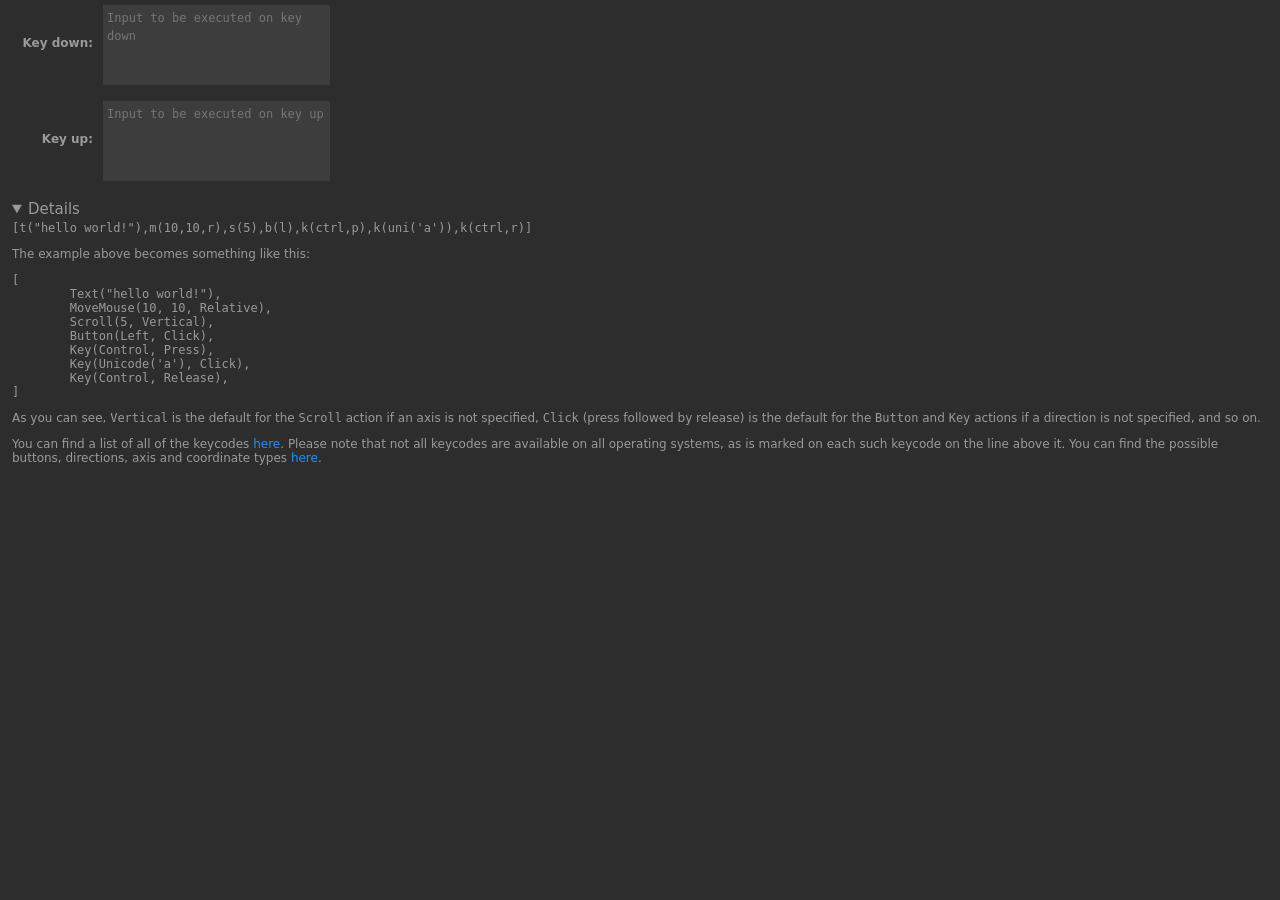
==== opendeck/.config/opendeck/plugins/com.amansprojects.starterpack.sdPlugin/propertyInspector/inputSimulation.html @ 86c2c6e7 "Added hyprland and opendeck config" ====
<!DOCTYPE html>
<html lang="en">
	<head>
		<script>
			let update = () => {};

			function connectElgatoStreamDeckSocket(inPort, inPropertyInspectorUUID, inRegisterEvent, inInfo, inActionInfo) {
				const websocket = new WebSocket("ws://localhost:" + inPort);
				inActionInfo = JSON.parse(inActionInfo);
				websocket.onopen = () => {
					websocket.send(JSON.stringify({
						event: inRegisterEvent,
						uuid: inPropertyInspectorUUID,
					}));
				};

				const down = document.getElementById("down");
				down.value = inActionInfo.payload.settings.down ?? "";
				const up = document.getElementById("up");
				up.value = inActionInfo.payload.settings.up ?? "";

				update = () => {
					websocket.send(JSON.stringify({
						event: "setSettings",
						context: inActionInfo.context,
						payload: {
							down: down.value,
							up: up.value,
						},
					}));
				};
			}
		</script>
		<link rel="stylesheet" href="sdpi.css" />
	</head>
	<body>
		<div type="textarea" class="sdpi-item">
			<div class="sdpi-item-label">Key down</div>
			<span class="sdpi-item-value textarea">
				<textarea oninput="update();" id="down" style="font-family: monospace" placeholder="Input to be executed on key down"></textarea>
			</span>
		</div>
		<div type="textarea" class="sdpi-item">
			<div class="sdpi-item-label">Key up</div>
			<span class="sdpi-item-value textarea">
				<textarea oninput="update();" id="up" style="font-family: monospace" placeholder="Input to be executed on key up"></textarea>
			</span>
		</div>
		<details open>
			<summary style="margin-bottom: 0.25rem; font-size: 1.25rem">Details</summary>
			<code style="word-break: break-all">[t("hello world!"),m(10,10,r),s(5),b(l),k(ctrl,p),k(uni('a')),k(ctrl,r)]</code>
			<p>The example above becomes something like this:</p>
			<!-- deno-fmt-ignore -->
			<code style="white-space: pre;">[
	Text("hello world!"),
	MoveMouse(10, 10, Relative),
	Scroll(5, Vertical),
	Button(Left, Click),
	Key(Control, Press),
	Key(Unicode('a'), Click),
	Key(Control, Release),
]</code>
			<p>
				As you can see, <code>Vertical</code> is the default for the <code>Scroll</code> action if an axis is not specified,
				<code>Click</code> (press followed by release) is the default for the <code>Button</code> and <code>Key</code> actions if a direction is not specified, and so on.
			</p>
			<!-- deno-fmt-ignore -->
			<p>
				You can find a list of all of the keycodes
				<span style="color: dodgerblue; cursor: pointer;" onclick="window.open('https://github.com/enigo-rs/enigo/blob/v0.5.0/src/keycodes.rs', '_blank');">here</span>.
				Please note that not all keycodes are available on all operating systems, as is marked on each such keycode on the line above it.
				You can find the possible buttons, directions, axis and coordinate types
				<span style="color: dodgerblue; cursor: pointer;" onclick="window.open('https://github.com/enigo-rs/enigo/blob/v0.5.0/src/lib.rs', '_blank');">here</span>.
			</p>
		</details>
	</body>
</html>
---- opendeck/.config/opendeck/plugins/com.amansprojects.starterpack.sdPlugin/propertyInspector/sdpi.css ----
html {
	--sdpi-bgcolor: #2d2d2d;
	--sdpi-background: #3d3d3d;
	--sdpi-color: #d8d8d8;
	--sdpi-bordercolor: #3a3a3a;
	--sdpi-buttonbordercolor: #969696;
	--sdpi-borderradius: 0px;
	--sdpi-width: 224px;
	--sdpi-fontweight: 600;
	--sdpi-letterspacing: -0.25pt;
	--sdpi-tab-color: #969696;
	--sdpi-tab-left-margin: 1px;
	--sdpi-tab-top-offset: 1px;
	--sdpi-tab-selected-color: #333333;
	--sdpi-tab-selected-top-offset: 0px;
	--sdpi-tab-font-size: 9pt;
	--sdpi-tab-container-left-offset: 5px;
	--sdpi-tab-padding-horizontal: 12px;
	--sdpi-tab-padding-vertical: 5px;
	--sdpi-linecolor: #454545;
	height: 100%;
	width: 100%;
	overflow: hidden;
	touch-action: none;
}

html,
body {
	font-family: system-ui, -apple-system, BlinkMacSystemFont, "Segoe UI", Roboto, Helvetica, Arial, sans-serif, "Apple Color Emoji", "Segoe UI Emoji", "Segoe UI Symbol";
	font-size: 9pt;
	background-color: var(--sdpi-bgcolor);
	color: #9a9a9a;
}

body {
	height: 100%;
	padding: 0;
	overflow-x: hidden;
	overflow-y: auto;
	margin: 0;
	-webkit-overflow-scrolling: touch;
	-webkit-text-size-adjust: 100%;
	-webkit-font-smoothing: antialiased;
}

mark {
	background-color: var(--sdpi-bgcolor);
	color: var(--sdpi-color);
}

hr,
hr2 {
	-webkit-margin-before: 1em;
	-webkit-margin-after: 1em;
	border-style: none;
	background: var(--sdpi-background);
	height: 1px;
}

hr2,
.sdpi-heading {
	display: flex;
	flex-basis: 100%;
	align-items: center;
	color: inherit;
	font-size: 9pt;
	margin: 8px 0px;
}

h1 {
	font-size: 1.3em;
	font-weight: 500;
	text-align: center;
	margin-bottom: 12px;
}

.sdpi-heading::before,
.sdpi-heading::after {
	content: "";
	flex-grow: 1;
	background: var(--sdpi-background);
	height: 1px;
	font-size: 0px;
	line-height: 0px;
	margin: 0px 16px;
}

hr2 {
	height: 2px;
}

hr,
hr2 {
	margin-left: 16px;
	margin-right: 16px;
}

.sdpi-item-value,
option,
input,
select,
button {
	font-size: 10pt;
	font-weight: var(--sdpi-fontweight);
	letter-spacing: var(--sdpi-letterspacing);
}

.sdpi-item-value > :last-of-type,
.sdpi-item-value:last-child {
	margin-bottom: 4px;
}

.win .sdpi-item-value,
.win option,
.win input,
.win select,
.win button {
	font-size: 11px;
	font-style: normal;
	letter-spacing: inherit;
	font-weight: 100;
}

.win button {
	font-size: 12px;
}

::-webkit-progress-value,
meter::-webkit-meter-optimum-value {
	border-radius: 2px;
	/* background: linear-gradient(#ccf, #99f 20%, #77f 45%, #77f 55%, #cdf); */
}

::-webkit-progress-bar,
meter::-webkit-meter-bar {
	border-radius: 3px;
	background: var(--sdpi-background);
}

::-webkit-progress-bar:active,
meter::-webkit-meter-bar:active {
	border-radius: 3px;
	background: #222222;
}

::-webkit-progress-value:active,
meter::-webkit-meter-optimum-value:active {
	background: #99f;
}

progress,
progress.sdpi-item-value {
	min-height: 5px !important;
	height: 5px;
	background-color: #303030;
}

progress {
	margin-top: 8px !important;
	margin-bottom: 8px !important;
}

.full progress,
progress.full {
	margin-top: 3px !important;
}

::-webkit-progress-inner-element {
	background-color: transparent;
}

.sdpi-item[type="progress"] {
	margin-top: 4px !important;
	margin-bottom: 12px;
	min-height: 15px;
}

.sdpi-item-child.full:last-child {
	margin-bottom: 4px;
}

/* TABS */

.tabs {
	/**
	 * Setting display to flex makes this container lay
	 * out its children using flexbox, the exact same
	 * as in the above "Stepper input" example.
	 */
	display: flex;
	border-bottom: 1px solid rgba(255, 255, 255, 0.0);
	flex-wrap: nowrap;
	white-space: nowrap;
	overflow-x: auto;
	text-transform: capitalize;
	background-color: transparent;
	margin-left: var(--sdpi-tab-container-left-offset);
}

.tabs::-webkit-scrollbar {
	height: 4px;
	display: none;
}

.tabs::-webkit-scrollbar-track {
	-webkit-box-shadow: inset 0 0 6px rgba(0, 0, 0, 0.3);
	box-shadow: inset 0 0 6px rgba(0, 0, 0, 0.3);
	border-radius: 8px;
}

.tabs::-webkit-scrollbar-thumb {
	background-color: #444;
	outline: 1px solid #444;
	border-radius: 8px;
}

.tab-separator {
	margin-left: 100px;
	max-width: 234px;
	margin-bottom: 20px;
	margin-top: -4px;
}

.tab {
	cursor: pointer;
	padding: var(--sdpi-tab-padding-vertical) var(--sdpi-tab-padding-horizontal);
	color: var(--sdpi-tab-color);
	font-size: var(--sdpi-tab-font-size);
	font-weight: var(--title-font-weight);
	background-color: rgba(0, 0, 0, 0.1);
	margin: 0px;
	margin-top: var(--sdpi-tab-top-offset);
	margin-left: var(--sdpi-tab-left-margin);
	border-top-left-radius: 5px;
	border-top-right-radius: 5px;
	border: 1px solid rgba(255, 255, 255, 0.1);
	border-bottom: 1px solid var(--sdpi-linecolor);
	-webkit-user-select: none;
	user-select: none;
}

.tab:first-child {
	margin-left: 0px;
}

.tab-container {
	margin-top: -14px;
}

.tab-container > hr {
	margin-left: 100px;
	max-width: 234px;
}

.tabs + hr {
	margin-left: 0px;
	max-width: 234px;
	margin-top: -6px;
}

.tab.selected {
	color: white;
	background-color: var(--sdpi-tab-selected-color);
	border-bottom: 2px solid var(--sdpi-tab-selected-color);
	margin-top: var(--sdpi-tab-selected-top-offset);
}

.sdpi-item.tabgroup {
	margin-top: 0px;
}

.istab {
	background-color: rgba(0, 0, 0, 0.2);
	margin-bottom: 20px;
	padding: 4px;
}

select {
	-webkit-appearance: none;
	-moz-appearance: none;
	-o-appearance: none;
	appearance: none;
	background: url(../assets/caret.svg) no-repeat 97% center;
}

label.sdpi-file-label,
input[type="button"],
input[type="submit"],
input[type="reset"],
input[type="file"],
input[type="file"]::-webkit-file-upload-button,
button,
select {
	color: var(--sdpi-color);
	border: 1pt solid #303030;
	font-size: 8pt;
	background-color: var(--sdpi-background);
	border-radius: var(--sdpi-borderradius);
}

label.sdpi-file-label,
input[type="button"],
input[type="submit"],
input[type="reset"],
input[type="file"],
input[type="file"]::-webkit-file-upload-button,
button {
	border: 1pt solid var(--sdpi-buttonbordercolor);
	border-radius: var(--sdpi-borderradius);
	border-color: var(--sdpi-buttonbordercolor);
	min-height: 23px !important;
	height: 23px !important;
	margin-right: 8px;
}

input[type="number"]::-webkit-inner-spin-button,
input[type="number"]::-webkit-outer-spin-button {
	-webkit-appearance: none;
	margin: 0;
}

input[type="file"] {
	border-radius: var(--sdpi-borderradius);
	max-width: 220px;
}

option {
	height: 1.5em;
	padding: 4px;
}

/* SDPI */

.sdpi-wrapper {
	overflow-x: hidden;
	height: 100%;
	margin-right: 1px; /* ensure scroller thumb is not clipped */
}

.sdpi-item {
	display: flex;
	flex-direction: row;
	min-height: 30px;
	align-items: first baseline;
	margin-top: 2px;
	max-width: 344px;
	-webkit-user-drag: none;
}

.sdpi-item[type="textarea"],
.sdpi-item[type="color"],
.sdpi-item[type="canvas"],
.sdpi-item .aligncenter {
	align-items: center;
}

.sdpi-item[type="color"] > .sdpi-item-label {
	line-height: 22px;
}

.sdpi-item:first-child {
	margin-top: -1px;
}

.sdpi-item:first-of-type {
	margin-top: 2px;
}

.sdpi-item[type="radio"]:first-of-type,
.sdpi-item[type="checkbox"]:first-of-type {
	margin-top: -4px;
}

.sdpi-item:last-child {
	margin-bottom: 0px;
}

.sdpi-item > *:not(.sdpi-item-label):not(meter):not(details):not(canvas) {
	min-height: 26px;
}

.sdpi-item > *:not(.sdpi-item-label.empty):not(meter) {
	min-height: 26px;
}

.sdpi-item > input {
	padding: 0px 4px;
}

.sdpi-item-group {
	padding: 0 !important;
}

meter.sdpi-item-value {
	margin-left: 6px;
}

.sdpi-item[type="group"] {
	display: block;
	margin-top: 12px;
	margin-bottom: 12px;
	/* border: 1px solid white; */
	flex-direction: unset;
	text-align: left;
}

.sdpi-item[type="group"] > .sdpi-item-label,
.sdpi-item[type="group"].sdpi-item-label {
	width: 96%;
	text-align: left;
	font-weight: 700;
	margin-bottom: 4px;
	padding-left: 4px;
}

dl,
ul,
ol {
	-webkit-margin-before: 0px;
	-webkit-margin-after: 4px;
	-webkit-padding-start: 1em;
	max-height: 90px;
	overflow-y: scroll;
	cursor: pointer;
	user-select: none;
}

table.sdpi-item-value,
dl.sdpi-item-value,
ul.sdpi-item-value,
ol.sdpi-item-value {
	-webkit-margin-before: 4px;
	-webkit-margin-after: 8px;
	-webkit-padding-start: 1em;
	width: var(--sdpi-width);
	text-align: center;
}

table > caption {
	margin: 2px;
}

.list,
.sdpi-item[type="list"] {
	align-items: baseline;
}

.sdpi-item-label {
	text-align: right;
	flex: none;
	width: 94px;
	padding-right: 5px;
	font-weight: 600;
	-webkit-user-select: none;
	line-height: normal;
	margin-left: -1px;
}

.win .sdpi-item-label,
.sdpi-item-label > small {
	font-weight: normal;
}

.sdpi-item-label:after {
	content: ": ";
}

.sdpi-item-label.empty:after {
	content: "";
}

.sdpi-test,
.sdpi-item-value {
	flex: 1 0 0;
	/* flex-grow: 1;
	flex-shrink: 0; */
	margin-right: 14px;
	margin-left: 4px;
	justify-content: space-evenly;
}

canvas.sdpi-item-value {
	max-width: 144px;
	max-height: 144px;
	width: 144px;
	height: 144px;
	margin: 0 auto;
	cursor: pointer;
}

input.sdpi-item-value {
	margin-left: 5px;
}

.sdpi-item-value button,
button.sdpi-item-value {
	margin-left: 6px;
	margin-right: 14px;
}

.sdpi-item-value.range {
	margin-left: 0px;
}

table,
dl.sdpi-item-value,
ul.sdpi-item-value,
ol.sdpi-item-value,
.sdpi-item-value > dl,
.sdpi-item-value > ul,
.sdpi-item-value > ol {
	list-style-type: none;
	list-style-position: outside;
	margin-left: -4px;
	margin-right: -4px;
	padding: 4px;
	border: 1px solid var(--sdpi-bordercolor);
}

dl.sdpi-item-value,
ul.sdpi-item-value,
ol.sdpi-item-value,
.sdpi-item-value > ol {
	list-style-type: none;
	list-style-position: inside;
	margin-left: 5px;
	margin-right: 12px;
	padding: 4px !important;
	/* display: flex;
	flex-direction: column; */
}

.two-items li {
	display: flex;
}

.two-items li > *:first-child {
	flex: 0 0 50%;
	text-align: left;
}

.two-items.thirtyseventy li > *:first-child {
	flex: 0 0 30%;
}

ol.sdpi-item-value,
.sdpi-item-value > ol[listtype="none"] {
	list-style-type: none;
}

ol.sdpi-item-value[type="decimal"],
.sdpi-item-value > ol[type="decimal"] {
	list-style-type: decimal;
}

ol.sdpi-item-value[type="decimal-leading-zero"],
.sdpi-item-value > ol[type="decimal-leading-zero"] {
	list-style-type: decimal-leading-zero;
}

ol.sdpi-item-value[type="lower-alpha"],
.sdpi-item-value > ol[type="lower-alpha"] {
	list-style-type: lower-alpha;
}

ol.sdpi-item-value[type="upper-alpha"],
.sdpi-item-value > ol[type="upper-alpha"] {
	list-style-type: upper-alpha;
}

ol.sdpi-item-value[type="upper-roman"],
.sdpi-item-value > ol[type="upper-roman"] {
	list-style-type: upper-roman;
}

ol.sdpi-item-value[type="lower-roman"],
.sdpi-item-value > ol[type="lower-roman"] {
	list-style-type: upper-roman;
}

tr:nth-child(even),
.sdpi-item-value > ul > li:nth-child(even),
.sdpi-item-value > ol > li:nth-child(even),
li:nth-child(even) {
	background-color: rgba(0, 0, 0, 0.2);
}

td:hover,
.sdpi-item-value > ul > li:hover:nth-child(even),
.sdpi-item-value > ol > li:hover:nth-child(even),
li:hover:nth-child(even),
li:hover {
	background-color: rgba(255, 255, 255, 0.1);
}

td.selected,
td.selected:hover,
li.selected:hover,
li.selected {
	color: white;
	background-color: #77f;
}

tr {
	border: 1px solid var(--sdpi-bordercolor);
}

td {
	border-right: 1px solid var(--sdpi-bordercolor);
	-webkit-user-select: none;
}

tr:last-child,
td:last-child {
	border: none;
}

.sdpi-item-value.select,
.sdpi-item-value > select {
	margin-right: 13px;
	margin-left: 4px;
	padding: 0px 4px;
}

.sdpi-item-child,
.sdpi-item-group > .sdpi-item > input[type="color"] {
	margin-top: 0.4em;
	margin-right: 4px;
	margin-left: 4px;
}

.full,
.full *,
.sdpi-item-value.full,
.sdpi-item-child > full > *,
.sdpi-item-child.full,
.sdpi-item-child.full > *,
.full > .sdpi-item-child,
.full > .sdpi-item-child > * {
	display: flex;
	flex: 1 1 0;
	margin-bottom: 4px;
	margin-left: 0px;
	width: 100%;
	justify-content: space-evenly;
}

.sdpi-item-group > .sdpi-item > input[type="color"] {
	margin-top: 0px;
}

::-webkit-calendar-picker-indicator:focus,
input[type="file"]::-webkit-file-upload-button:focus,
button:focus,
textarea:focus,
input:focus,
select:focus,
option:focus,
details:focus,
summary:focus,
.custom-select select {
	outline: none;
}

summary {
	cursor: default;
	-webkit-user-select: none;
}

.pointer,
summary .pointer {
	cursor: pointer;
}

.sdpi-item.details {
	align-items: first baseline;
}

/* needs Chromium update 2023
.sdpi-item:has(>details) {
    align-items: first baseline;
}
*/

details * {
	font-size: 12px;
	font-weight: normal;
}

details.message {
	padding: 4px 18px 4px 12px;
}

details.message summary {
	font-size: 10pt;
	font-weight: 600;
	min-height: 18px;
}

details.message:first-child {
	margin-top: 4px;
	margin-left: 0;
	padding-left: 102px !important;
}

details.message > summary:first-of-type {
	line-height: 20px;
}

details.message h1 {
	text-align: left;
}

/* details:not(.pointer)>summary {
  list-style: none;
}

details > summary::-webkit-details-marker,
.message > summary::-webkit-details-marker {
  display: none;
} */

.info20,
.question,
.caution,
.info {
	background-repeat: no-repeat;
	background-position: 72px center;
}

.info20 {
	background-image: url("data:image/svg+xml,%3Csvg xmlns='http://www.w3.org/2000/svg' width='20' height='20' viewBox='0 0 20 20'%3E%3Cpath fill='%23999' d='M10,20 C4.4771525,20 0,15.5228475 0,10 C0,4.4771525 4.4771525,0 10,0 C15.5228475,0 20,4.4771525 20,10 C20,15.5228475 15.5228475,20 10,20 Z M10,8 C8.8954305,8 8,8.84275812 8,9.88235294 L8,16.1176471 C8,17.1572419 8.8954305,18 10,18 C11.1045695,18 12,17.1572419 12,16.1176471 L12,9.88235294 C12,8.84275812 11.1045695,8 10,8 Z M10,3 C8.8954305,3 8,3.88165465 8,4.96923077 L8,5.03076923 C8,6.11834535 8.8954305,7 10,7 C11.1045695,7 12,6.11834535 12,5.03076923 L12,4.96923077 C12,3.88165465 11.1045695,3 10,3 Z'/%3E%3C/svg%3E%0A");
}

.info {
	background-image: url("data:image/svg+xml,%3Csvg xmlns='http://www.w3.org/2000/svg' width='20' height='20' viewBox='0 0 20 20'%3E%3Cpath fill='%23999' d='M10,18 C5.581722,18 2,14.418278 2,10 C2,5.581722 5.581722,2 10,2 C14.418278,2 18,5.581722 18,10 C18,14.418278 14.418278,18 10,18 Z M10,8 C9.44771525,8 9,8.42137906 9,8.94117647 L9,14.0588235 C9,14.5786209 9.44771525,15 10,15 C10.5522847,15 11,14.5786209 11,14.0588235 L11,8.94117647 C11,8.42137906 10.5522847,8 10,8 Z M10,5 C9.44771525,5 9,5.44082732 9,5.98461538 L9,6.01538462 C9,6.55917268 9.44771525,7 10,7 C10.5522847,7 11,6.55917268 11,6.01538462 L11,5.98461538 C11,5.44082732 10.5522847,5 10,5 Z'/%3E%3C/svg%3E%0A");
}

.info2 {
	background-image: url("data:image/svg+xml,%3Csvg xmlns='http://www.w3.org/2000/svg' width='15' height='15' viewBox='0 0 15 15'%3E%3Cpath fill='%23999' d='M7.5,15 C3.35786438,15 0,11.6421356 0,7.5 C0,3.35786438 3.35786438,0 7.5,0 C11.6421356,0 15,3.35786438 15,7.5 C15,11.6421356 11.6421356,15 7.5,15 Z M7.5,2 C6.67157287,2 6,2.66124098 6,3.47692307 L6,3.52307693 C6,4.33875902 6.67157287,5 7.5,5 C8.32842705,5 9,4.33875902 9,3.52307693 L9,3.47692307 C9,2.66124098 8.32842705,2 7.5,2 Z M5,6 L5,7.02155172 L6,7 L6,12 L5,12.0076778 L5,13 L10,13 L10,12 L9,12.0076778 L9,6 L5,6 Z'/%3E%3C/svg%3E%0A");
}

.sdpi-more-info {
	background-image:
		linear-gradient(to right, #00000000 0%, #00000040 80%),
		url("data:image/svg+xml,%3Csvg xmlns='http://www.w3.org/2000/svg' width='16' height='16' viewBox='0 0 16 16'%3E%3Cpolygon fill='%23999' points='4 7 8 7 8 5 12 8 8 11 8 9 4 9'/%3E%3C/svg%3E%0A");
}

.caution {
	background-image: url("data:image/svg+xml,%3Csvg xmlns='http://www.w3.org/2000/svg' width='20' height='20' viewBox='0 0 20 20'%3E%3Cpath fill='%23999' fill-rule='evenodd' d='M9.03952676,0.746646542 C9.57068894,-0.245797319 10.4285735,-0.25196227 10.9630352,0.746646542 L19.7705903,17.2030214 C20.3017525,18.1954653 19.8777595,19 18.8371387,19 L1.16542323,19 C0.118729947,19 -0.302490098,18.2016302 0.231971607,17.2030214 L9.03952676,0.746646542 Z M10,2.25584053 L1.9601405,17.3478261 L18.04099,17.3478261 L10,2.25584053 Z M10,5.9375 C10.531043,5.9375 10.9615385,6.37373537 10.9615385,6.91185897 L10.9615385,11.6923077 C10.9615385,12.2304313 10.531043,12.6666667 10,12.6666667 C9.46895697,12.6666667 9.03846154,12.2304313 9.03846154,11.6923077 L9.03846154,6.91185897 C9.03846154,6.37373537 9.46895697,5.9375 10,5.9375 Z M10,13.4583333 C10.6372516,13.4583333 11.1538462,13.9818158 11.1538462,14.6275641 L11.1538462,14.6641026 C11.1538462,15.3098509 10.6372516,15.8333333 10,15.8333333 C9.36274837,15.8333333 8.84615385,15.3098509 8.84615385,14.6641026 L8.84615385,14.6275641 C8.84615385,13.9818158 9.36274837,13.4583333 10,13.4583333 Z'/%3E%3C/svg%3E%0A");
}

.question {
	background-image: url("data:image/svg+xml,%3Csvg xmlns='http://www.w3.org/2000/svg' width='20' height='20' viewBox='0 0 20 20'%3E%3Cpath fill='%23999' d='M10,18 C5.581722,18 2,14.418278 2,10 C2,5.581722 5.581722,2 10,2 C14.418278,2 18,5.581722 18,10 C18,14.418278 14.418278,18 10,18 Z M6.77783203,7.65332031 C6.77783203,7.84798274 6.85929281,8.02888914 7.0222168,8.19604492 C7.18514079,8.36320071 7.38508996,8.44677734 7.62207031,8.44677734 C8.02409055,8.44677734 8.29703704,8.20768468 8.44091797,7.72949219 C8.59326248,7.27245865 8.77945854,6.92651485 8.99951172,6.69165039 C9.2195649,6.45678594 9.56233491,6.33935547 10.027832,6.33935547 C10.4256205,6.33935547 10.7006836,6.37695313 11.0021973,6.68847656 C11.652832,7.53271484 10.942627,8.472229 10.3750916,9.1321106 C9.80755615,9.79199219 8.29492188,11.9897461 10.027832,12.1347656 C10.4498423,12.1700818 10.7027991,11.9147157 10.7832031,11.4746094 C11.0021973,9.59857178 13.1254883,8.82415771 13.1254883,7.53271484 C13.1254883,7.07568131 12.9974785,6.65250846 12.7414551,6.26318359 C12.4854317,5.87385873 12.1225609,5.56600048 11.652832,5.33959961 C11.1831031,5.11319874 10.6414419,5 10.027832,5 C9.36767248,5 8.79004154,5.13541531 8.29492187,5.40625 C7.79980221,5.67708469 7.42317837,6.01879677 7.16503906,6.43139648 C6.90689975,6.8439962 6.77783203,7.25130007 6.77783203,7.65332031 Z M10.0099668,15 C10.2713191,15 10.5016601,14.9108147 10.7009967,14.7324415 C10.9003332,14.5540682 11,14.3088087 11,13.9966555 C11,13.7157177 10.9047629,13.4793767 10.7142857,13.2876254 C10.5238086,13.0958742 10.2890379,13 10.0099668,13 C9.72646591,13 9.48726565,13.0958742 9.2923588,13.2876254 C9.09745196,13.4793767 9,13.7157177 9,13.9966555 C9,14.313268 9.10077419,14.5596424 9.30232558,14.735786 C9.50387698,14.9119295 9.73975502,15 10.0099668,15 Z'/%3E%3C/svg%3E%0A");
}

.sdpi-more-info {
	position: fixed;
	left: 0px;
	right: 0px;
	bottom: 0px;
	min-height: 16px;
	padding-right: 16px;
	text-align: right;
	-webkit-touch-callout: none;
	cursor: pointer;
	user-select: none;
	background-position: right center;
	background-repeat: no-repeat;
	border-radius: var(--sdpi-borderradius);
	text-decoration: none;
	color: var(--sdpi-color);
}

.sdpi-more-info-button {
	display: flex;
	align-self: right;
	margin-left: auto;
	position: fixed;
	right: 17px;
	bottom: 0px;
	user-select: none;
}

.sdpi-bottom-bar {
	display: flex;
	align-self: right;
	margin-left: auto;
	position: fixed;
	right: 17px;
	bottom: 0px;
	user-select: none;
}

.sdpi-bottom-bar.right {
	right: 0px;
}

.sdpi-bottom-bar button {
	min-height: 20px !important;
	height: 20px !important;
}

details a {
	background-position: right !important;
	min-height: 24px;
	display: inline-block;
	line-height: 24px;
	padding-right: 28px;
}

input:not([type="range"]),
textarea {
	-webkit-appearance: none;
	background: var(--sdpi-background);
	color: var(--sdpi-color);
	font-weight: normal;
	font-size: 9pt;
	border: none;
	margin-top: 2px;
	margin-bottom: 2px;
	min-width: 219px;
}

textarea + label {
	display: flex;
	justify-content: flex-end;
}

input[type="radio"],
input[type="checkbox"] {
	display: none;
}

input[type="radio"] + label,
input[type="checkbox"] + label {
	font-size: 9pt;
	color: var(--sdpi-color);
	font-weight: normal;
	margin-right: 8px;
	-webkit-user-select: none;
}

input[type="radio"] + label:after,
input[type="checkbox"] + label:after {
	content: " " !important;
}

.sdpi-item[type="radio"] > .sdpi-item-value,
.sdpi-item[type="checkbox"] > .sdpi-item-value {
	padding-top: 2px;
}

.sdpi-item[type="checkbox"] > .sdpi-item-value > * {
	margin-top: 4px;
}

.sdpi-item[type="checkbox"] .sdpi-item-child,
.sdpi-item[type="radio"] .sdpi-item-child {
	display: inline-block;
}

.sdpi-item[type="range"] .sdpi-item-value,
.sdpi-item[type="meter"] .sdpi-item-child,
.sdpi-item[type="progress"] .sdpi-item-child {
	display: flex;
}

.sdpi-item[type="range"] .sdpi-item-value {
	min-height: 26px;
}

.sdpi-item[type="range"] .sdpi-item-value span,
.sdpi-item[type="meter"] .sdpi-item-child span,
.sdpi-item[type="progress"] .sdpi-item-child span {
	margin-top: -2px;
	min-width: 8px;
	text-align: right;
	cursor: pointer;
	-webkit-user-select: none;
	user-select: none;
}

.sdpi-item[type="range"] .sdpi-item-value span {
	margin-top: 7px;
	text-align: right;
}

span + input[type="range"] {
	display: flex;
}

span + .range-container > input[type="range"],
span + input[type="range"] {
	max-width: 168px;
}

.sdpi-item[type="range"] .sdpi-item-value span:first-child,
.sdpi-item[type="meter"] .sdpi-item-child span:first-child,
.sdpi-item[type="progress"] .sdpi-item-child span:first-child {
	margin-right: 4px;
}

.sdpi-item[type="range"] .sdpi-item-value span:last-child,
.sdpi-item[type="meter"] .sdpi-item-child span:last-child,
.sdpi-item[type="progress"] .sdpi-item-child span:last-child {
	margin-left: 4px;
}

.reverse {
	transform: rotate(180deg);
}

.sdpi-item[type="meter"] .sdpi-item-child meter + span:last-child {
	margin-left: -10px;
}

.sdpi-item[type="progress"] .sdpi-item-child meter + span:last-child {
	margin-left: -14px;
}

.sdpi-item[type="radio"] > .sdpi-item-value > * {
	margin-top: 2px;
}

details {
	padding: 8px 18px 8px 12px;
	min-width: 86px;
}

details > h4 {
	border-bottom: 1px solid var(--sdpi-bordercolor);
}

legend {
	display: none;
}

.sdpi-item-value > textarea {
	padding: 0px;
	width: 219px;
	margin-left: 1px;
	margin-top: 3px;
	padding: 4px;
}

input[type="radio"] + label span,
input[type="checkbox"] + label span {
	display: inline-block;
	width: 16px;
	height: 16px;
	margin: 2px 4px 2px 0;
	border-radius: 3px;
	vertical-align: middle;
	background: var(--sdpi-background);
	cursor: pointer;
	border: 1px solid rgb(0, 0, 0, 0.2);
}

input[type="radio"] + label span {
	border-radius: 100%;
}

input[type="radio"]:checked + label span,
input[type="checkbox"]:checked + label span {
	background-color: #77f;
	background-image: url(./check.svg);
	background-repeat: no-repeat;
	background-position: center center;
	border: 1px solid rgb(0, 0, 0, 0.4);
}

input[type="radio"]:active:checked + label span,
input[type="radio"]:active + label span,
input[type="checkbox"]:active:checked + label span,
input[type="checkbox"]:active + label span {
	background-color: #303030;
}

input[type="radio"]:checked + label span {
	background-image: url(../assets/rcheck.svg);
}

input[type="range"] {
	width: var(--sdpi-width);
	height: 30px;
	overflow: hidden;
	cursor: pointer;
	background: transparent !important;
}

.sdpi-item > input[type="range"] {
	margin-left: 2px;
	max-width: var(--sdpi-width);
	width: var(--sdpi-width);
	padding: 0px;
	margin-top: 2px;
}

/*
input[type="range"],
input[type="range"]::-webkit-slider-runnable-track,
input[type="range"]::-webkit-slider-thumb {
  -webkit-appearance: none;
}
*/

input[type="range"]::-webkit-slider-runnable-track {
	height: 5px;
	background: #979797;
	border-radius: 3px;
	padding: 0px !important;
	border: 1px solid var(--sdpi-background);
}

input[type="range"]::-webkit-slider-thumb {
	position: relative;
	-webkit-appearance: none;
	background-color: var(--sdpi-color);
	width: 12px;
	height: 12px;
	border-radius: 20px;
	margin-top: -5px;
	border: none;
}

input[type="range" i] {
	margin: 0;
}

input[type="range"]::-webkit-slider-thumb::before {
	position: absolute;
	content: "";
	height: 5px; /* equal to height of runnable track or 1 less */
	width: 500px; /* make this bigger than the widest range input element */
	left: -502px; /* this should be -2px - width */
	top: 8px; /* don't change this */
	background: #77f;
}

input[type="color"] {
	min-width: 32px;
	min-height: 32px;
	width: 32px;
	height: 32px;
	padding: 0;
	background-color: var(--sdpi-bgcolor);
	flex: none;
}

::-webkit-color-swatch {
	min-width: 24px;
}

textarea {
	height: 3em;
	word-break: break-word;
	line-height: 1.5em;
}

.textarea {
	padding: 0px !important;
}

textarea {
	width: 219px; /*98%;*/
	height: 96%;
	min-height: 6em;
	resize: none;
	border-radius: var(--sdpi-borderradius);
}

/* CAROUSEL */

.sdpi-item[type="carousel"] {}

.sdpi-item.card-carousel-wrapper,
.sdpi-item > .card-carousel-wrapper {
	padding: 0;
}

.card-carousel-wrapper {
	display: flex;
	align-items: center;
	justify-content: center;
	margin: 12px auto;
	color: #666a73;
}

.card-carousel {
	display: flex;
	justify-content: center;
	width: 278px;
}

.card-carousel--overflow-container {
	overflow: hidden;
}

.card-carousel--nav__left,
.card-carousel--nav__right {
	/* display: inline-block; */
	width: 12px;
	height: 12px;
	border-top: 2px solid #42b883;
	border-right: 2px solid #42b883;
	cursor: pointer;
	margin: 0 4px;
	transition: transform 150ms linear;
}

.card-carousel--nav__left[disabled],
.card-carousel--nav__right[disabled] {
	opacity: 0.2;
	border-color: black;
}

.card-carousel--nav__left {
	transform: rotate(-135deg);
}

.card-carousel--nav__left:active {
	transform: rotate(-135deg) scale(0.85);
}

.card-carousel--nav__right {
	transform: rotate(45deg);
}

.card-carousel--nav__right:active {
	transform: rotate(45deg) scale(0.85);
}

.card-carousel-cards {
	display: flex;
	transition: transform 150ms ease-out;
	transform: translatex(0px);
}

.card-carousel-cards .card-carousel--card {
	margin: 0 5px;
	cursor: pointer;
	/* box-shadow: 0 4px 15px 0 rgba(40, 44, 53, 0.06), 0 2px 2px 0 rgba(40, 44, 53, 0.08); */
	/* background-color: #fff; */
	text-align: center;
	border-radius: 4px;
	z-index: 3;
}

.xxcard-carousel-cards .card-carousel--card:first-child {
	margin-left: 0;
}

.xxcard-carousel-cards .card-carousel--card:last-child {
	margin-right: 0;
}

.card-carousel-cards .card-carousel--card img {
	vertical-align: bottom;
	border-top-left-radius: 4px;
	border-top-right-radius: 4px;
	transition: opacity 150ms linear;
	width: 60px;
}

.card-carousel-cards .card-carousel--card img:hover {
	opacity: 0.5;
	background-color: rgba(255, 255, 255, 0.1);
}

.card-carousel-cards .card-carousel--card--footer {
	border-top: 0;
	max-width: 80px;
	overflow: hidden;
	display: flex;
	height: 100%;
	flex-direction: column;
}

.card-carousel-cards .card-carousel--card--footer p {
	padding: 3px 0;
	margin: 0;
	margin-bottom: 2px;
	font-size: 15px;
	font-weight: 500;
	color: #2c3e50;
}

.card-carousel-cards .card-carousel--card--footer p:nth-of-type(2) {
	font-size: 12px;
	font-weight: 300;
	padding: 6px;
	color: #666a73;
}

::-webkit-calendar-picker-indicator {
	background: url(../assets/elg_calendar_inv.svg) no-repeat center;
	font-size: 17px;
}

::-webkit-calendar-picker-indicator:focus {
	background-color: rgba(0, 0, 0, 0.2);
}

input[type="text"]::-webkit-calendar-picker-indicator {
	background: transparent;
	font-size: 12px;
}

input[type="date"] {
	-webkit-align-items: center;
	align-items: center;
	display: -webkit-inline-flex;
	overflow: hidden;
	-webkit-padding-start: 1px;
}

input::-webkit-datetime-edit {
	flex: 1;
	-webkit-user-modify: read-only !important;
	user-modify: read-only !important;
	display: inline-block;
	min-width: 0;
	overflow: hidden;
	padding: 4px;
	font-family: system-ui, -apple-system, BlinkMacSystemFont, "Segoe UI", Roboto, Helvetica, Arial, sans-serif, "Apple Color Emoji", "Segoe UI Emoji", "Segoe UI Symbol";
}

input[type="file"] {
	opacity: 0;
	display: none;
}

.sdpi-item > input[type="file"] {
	opacity: 1;
	display: flex;
}

input[type="file"] + span {
	display: flex;
	flex: 0 1 auto;
	background-color: #0000ff50;
}

label.sdpi-file-label {
	cursor: pointer;
	user-select: none;
	display: inline-block;
	min-height: 21px !important;
	height: 21px !important;
	line-height: 20px;
	padding: 0px 4px;
	margin: auto;
	margin-right: 0px;
	float: right;
}

.sdpi-file-label > label:active,
.sdpi-file-label.file:active,
label.sdpi-file-label:active,
label.sdpi-file-info:active,
input[type="file"]::-webkit-file-upload-button:active,
button:active {
	background-color: var(--sdpi-color);
	color: #303030;
}

input:required:invalid,
input:focus:invalid {
	background: var(--sdpi-background)
		url([data-uri])
		no-repeat 98% center;
}

input:required:valid {
	background: var(--sdpi-background)
		url([data-uri])
		no-repeat 98% center;
}

.tooltip,
:tooltip,
:title {
	color: yellow;
}

.sdpi-item-group.file {
	width: 232px;
	display: flex;
	align-items: center;
}

.sdpi-file-info {
	overflow-wrap: break-word;
	word-wrap: break-word;
	hyphens: auto;
	min-width: 132px;
	max-width: 144px;
	max-height: 32px;
	margin-top: 0px;
	margin-left: 5px;
	display: inline-block;
	overflow: hidden;
	padding: 6px 4px;
	background-color: var(--sdpi-background);
}

::-webkit-scrollbar {
	width: 8px;
}

::-webkit-scrollbar-track {
	-webkit-box-shadow: inset 0 0 6px rgba(0, 0, 0, 0.3);
	box-shadow: inset 0 0 6px rgba(0, 0, 0, 0.3);
	margin: 4px;
	border-radius: 8px;
}

::-webkit-scrollbar-thumb {
	background-color: #999999;
	outline: 1px solid slategrey;
	border-radius: 8px;
}

a {
	color: #7397d2;
}

input[type="week"] {
	-webkit-appearance: auto !important;
	appearance: auto !important;
}

input[type="month"] + datalist,
input[type="day"] + datalist,
input[type="week"] + datalist,
input[type="text"] + datalist {
	display: none !important;
}

input[type="range"] {
	-webkit-appearance: auto;
	appearance: auto;
	height: 6px;
	margin-top: 12px;
	z-index: 0;
	overflow: visible;
}

input[type="range"]::-webkit-slider-runnable-track {
	border: 0px solid transparent;
}

.sdpi-item[type="range"] .sdpi-item-value.datalist {
	flex-direction: column;
}

datalist {
	--sdpi-datalist-margin: 7px;
	display: flex;
	justify-content: space-between;
	margin-top: 0px;
	padding-top: 0px;
	font-size: 12px;
	margin-left: var(--sdpi-datalist-margin);
	width: calc(100% - calc(var(--sdpi-datalist-margin) * 2.5));
}

datalist > option {
	display: flex;
	justify-content: center;
	align-items: end;
	/* background-image: url(../assets/tick.svg); */
	background-image: url("data:image/svg+xml,%3Csvg xmlns='http://www.w3.org/2000/svg' width='1' height='8' viewBox='0 0 1 8'%3E%3Crect width='1' height='6' x='0' y='1' fill='%23555'/%3E%3C/svg%3E%0A");
	padding: 0;
	font-weight: 400;
	font-size: 12px;
	color: #9a9a99;
	width: 1px;
	height: 30px;
	z-index: 1;
	margin-top: -6px;
	background-position: top 6px right 5px;
	background-repeat: repeat no-repeat; /* fallback */
	background-repeat-y: no-repeat;
	user-select: none;
	-webkit-user-select: none;
}

[role="spinbutton"] {
	-webkit-appearance: auto;
	appearance: auto;
}

/*
input[type="range"]::-webkit-slider-thumb {
  -webkit-appearance: none;
  background-color: var(--sdpi-color);
  width: 12px;
  height: 12px;
  border-radius: 20px;
  margin-top: -6px;
  border: none;
} */

:-webkit-slider-thumb {
	-webkit-appearance: none;
	background-color: var(--sdpi-color);
	width: 16px;
	height: 16px;
	border-radius: 20px;
	margin-top: -6px;
	border: 1px solid #999999;
}

.sdpi-item[type="range"] .sdpi-item-group {
	display: flex;
	flex-direction: column;
}

.xxsdpi-item[type="range"] .sdpi-item-group input {
	max-width: 204px;
}

.sdpi-item[type="range"] .sdpi-item-group span {
	margin-left: 0px !important;
}

.sdpi-item[type="range"] .sdpi-item-group > .sdpi-item-child {
	display: flex;
	flex-direction: row;
}

.rangeLabel {
	position: absolute;
	font-weight: normal;
	margin-top: 24px;
}

:disabled {
	color: #993333;
}

select,
select option {
	color: var(--sdpi-color);
}

select.disabled,
select option:disabled {
	color: #fd9494;
	font-style: italic;
}

.runningAppsContainer {
	display: none;
}

.one-line {
	min-height: 1.5em;
}

.two-lines {
	min-height: 3em;
}

.three-lines {
	min-height: 4.5em;
}

.four-lines {
	min-height: 6em;
}

.min80 > .sdpi-item-child {
	min-width: 80px;
}

.min100 > .sdpi-item-child {
	min-width: 100px;
}

.min120 > .sdpi-item-child {
	min-width: 120px;
}

.min140 > .sdpi-item-child {
	min-width: 140px;
}

.min160 > .sdpi-item-child {
	min-width: 160px;
}

.min200 > .sdpi-item-child {
	min-width: 200px;
}

.max40 {
	flex-basis: 40%;
	flex-grow: 0;
}

.max30 {
	flex-basis: 30%;
	flex-grow: 0;
}

.max20 {
	flex-basis: 20%;
	flex-grow: 0;
}

.up20 {
	margin-top: -20px;
}

.alignCenter {
	align-items: center;
}

.alignTop {
	align-items: flex-start;
}

.alignBaseline {
	align-items: baseline;
}

.noMargins,
.noMargins *,
.noInnerMargins * {
	margin: 0;
	padding: 0;
}

.hidden {
	display: none !important;
}

.icon-help,
.icon-help-line,
.icon-help-fill,
.icon-help-inv,
.icon-brighter,
.icon-darker,
.icon-warmer,
.icon-cooler {
	min-width: 20px;
	width: 20px;
	background-repeat: no-repeat;
	opacity: 1;
}

.icon-help:active,
.icon-help-line:active,
.icon-help-fill:active,
.icon-help-inv:active,
.icon-brighter:active,
.icon-darker:active,
.icon-warmer:active,
.icon-cooler:active {
	opacity: 0.5;
}

.icon-brighter,
.icon-darker,
.icon-warmer,
.icon-cooler {
	margin-top: 5px !important;
}

.icon-help,
.icon-help-line,
.icon-help-fill,
.icon-help-inv {
	cursor: pointer;
	margin: 0px;
	margin-left: 4px;
}

.icon-brighter {
	background-image: url("data:image/svg+xml,%3Csvg xmlns='http://www.w3.org/2000/svg' width='20' height='20' viewBox='0 0 20 20'%3E%3Cg fill='%23999' fill-rule='evenodd'%3E%3Ccircle cx='10' cy='10' r='4'/%3E%3Cpath d='M14.8532861,7.77530426 C14.7173255,7.4682615 14.5540843,7.17599221 14.3666368,6.90157083 L16.6782032,5.5669873 L17.1782032,6.4330127 L14.8532861,7.77530426 Z M10.5,4.5414007 C10.2777625,4.51407201 10.051423,4.5 9.82179677,4.5 C9.71377555,4.5 9.60648167,4.50311409 9.5,4.50925739 L9.5,2 L10.5,2 L10.5,4.5414007 Z M5.38028092,6.75545367 C5.18389364,7.02383457 5.01124349,7.31068015 4.86542112,7.61289977 L2.82179677,6.4330127 L3.32179677,5.5669873 L5.38028092,6.75545367 Z M4.86542112,12.3871002 C5.01124349,12.6893198 5.18389364,12.9761654 5.38028092,13.2445463 L3.32179677,14.4330127 L2.82179677,13.5669873 L4.86542112,12.3871002 Z M9.5,15.4907426 C9.60648167,15.4968859 9.71377555,15.5 9.82179677,15.5 C10.051423,15.5 10.2777625,15.485928 10.5,15.4585993 L10.5,18 L9.5,18 L9.5,15.4907426 Z M14.3666368,13.0984292 C14.5540843,12.8240078 14.7173255,12.5317385 14.8532861,12.2246957 L17.1782032,13.5669873 L16.6782032,14.4330127 L14.3666368,13.0984292 Z'/%3E%3C/g%3E%3C/svg%3E");
}

.icon-darker {
	background-image: url("data:image/svg+xml,%3Csvg xmlns='http://www.w3.org/2000/svg' width='20' height='20' viewBox='0 0 20 20'%3E%3Cg fill='%23999' fill-rule='evenodd'%3E%3Cpath d='M10 14C7.790861 14 6 12.209139 6 10 6 7.790861 7.790861 6 10 6 12.209139 6 14 7.790861 14 10 14 12.209139 12.209139 14 10 14zM10 13C11.6568542 13 13 11.6568542 13 10 13 8.34314575 11.6568542 7 10 7 8.34314575 7 7 8.34314575 7 10 7 11.6568542 8.34314575 13 10 13zM14.8532861 7.77530426C14.7173255 7.4682615 14.5540843 7.17599221 14.3666368 6.90157083L16.6782032 5.5669873 17.1782032 6.4330127 14.8532861 7.77530426zM10.5 4.5414007C10.2777625 4.51407201 10.051423 4.5 9.82179677 4.5 9.71377555 4.5 9.60648167 4.50311409 9.5 4.50925739L9.5 2 10.5 2 10.5 4.5414007zM5.38028092 6.75545367C5.18389364 7.02383457 5.01124349 7.31068015 4.86542112 7.61289977L2.82179677 6.4330127 3.32179677 5.5669873 5.38028092 6.75545367zM4.86542112 12.3871002C5.01124349 12.6893198 5.18389364 12.9761654 5.38028092 13.2445463L3.32179677 14.4330127 2.82179677 13.5669873 4.86542112 12.3871002zM9.5 15.4907426C9.60648167 15.4968859 9.71377555 15.5 9.82179677 15.5 10.051423 15.5 10.2777625 15.485928 10.5 15.4585993L10.5 18 9.5 18 9.5 15.4907426zM14.3666368 13.0984292C14.5540843 12.8240078 14.7173255 12.5317385 14.8532861 12.2246957L17.1782032 13.5669873 16.6782032 14.4330127 14.3666368 13.0984292z'/%3E%3C/g%3E%3C/svg%3E");
}

.icon-warmer {
	background-image: url("data:image/svg+xml,%3Csvg xmlns='http://www.w3.org/2000/svg' width='20' height='20' viewBox='0 0 20 20'%3E%3Cg fill='%23999' fill-rule='evenodd'%3E%3Cpath d='M12.3247275 11.4890349C12.0406216 11.0007637 11.6761954 10.5649925 11.2495475 10.1998198 11.0890394 9.83238991 11 9.42659309 11 9 11 7.34314575 12.3431458 6 14 6 15.6568542 6 17 7.34314575 17 9 17 10.6568542 15.6568542 12 14 12 13.3795687 12 12.8031265 11.8116603 12.3247275 11.4890349zM17.6232392 11.6692284C17.8205899 11.4017892 17.9890383 11.1117186 18.123974 10.8036272L20.3121778 12.0669873 19.8121778 12.9330127 17.6232392 11.6692284zM18.123974 7.19637279C17.9890383 6.88828142 17.8205899 6.5982108 17.6232392 6.33077158L19.8121778 5.0669873 20.3121778 5.9330127 18.123974 7.19637279zM14.5 4.52746439C14.3358331 4.50931666 14.1690045 4.5 14 4.5 13.8309955 4.5 13.6641669 4.50931666 13.5 4.52746439L13.5 2 14.5 2 14.5 4.52746439zM13.5 13.4725356C13.6641669 13.4906833 13.8309955 13.5 14 13.5 14.1690045 13.5 14.3358331 13.4906833 14.5 13.4725356L14.5 16 13.5 16 13.5 13.4725356zM14 11C15.1045695 11 16 10.1045695 16 9 16 7.8954305 15.1045695 7 14 7 12.8954305 7 12 7.8954305 12 9 12 10.1045695 12.8954305 11 14 11zM9.5 11C10.6651924 11.4118364 11.5 12.5 11.5 14 11.5 16 10 17.5 8 17.5 6 17.5 4.5 16 4.5 14 4.5 12.6937812 5 11.5 6.5 11L6.5 7 9.5 7 9.5 11z'/%3E%3Cpath d='M12,14 C12,16.209139 10.209139,18 8,18 C5.790861,18 4,16.209139 4,14 C4,12.5194353 4.80439726,11.2267476 6,10.5351288 L6,4 C6,2.8954305 6.8954305,2 8,2 C9.1045695,2 10,2.8954305 10,4 L10,10.5351288 C11.1956027,11.2267476 12,12.5194353 12,14 Z M11,14 C11,12.6937812 10.1651924,11.5825421 9,11.1707057 L9,4 C9,3.44771525 8.55228475,3 8,3 C7.44771525,3 7,3.44771525 7,4 L7,11.1707057 C5.83480763,11.5825421 5,12.6937812 5,14 C5,15.6568542 6.34314575,17 8,17 C9.65685425,17 11,15.6568542 11,14 Z'/%3E%3C/g%3E%3C/svg%3E");
}

.icon-cooler {
	background-image: url("data:image/svg+xml,%3Csvg xmlns='http://www.w3.org/2000/svg' width='20' height='20' viewBox='0 0 20 20'%3E%3Cg fill='%23999' fill-rule='evenodd'%3E%3Cpath d='M10.4004569 11.6239517C10.0554735 10.9863849 9.57597206 10.4322632 9 9.99963381L9 9.7450467 9.53471338 9.7450467 10.8155381 8.46422201C10.7766941 8.39376637 10.7419749 8.32071759 10.7117062 8.2454012L9 8.2454012 9 6.96057868 10.6417702 6.96057868C10.6677696 6.86753378 10.7003289 6.77722682 10.7389179 6.69018783L9.44918707 5.40045694 9 5.40045694 9 4.34532219 9.32816127 4.34532219 9.34532219 2.91912025 10.4004569 2.91912025 10.4004569 4.53471338 11.6098599 5.74411634C11.7208059 5.68343597 11.8381332 5.63296451 11.9605787 5.59396526L11.9605787 3.8884898 10.8181818 2.74609294 11.5642748 2 12.5727518 3.00847706 13.5812289 2 14.3273218 2.74609294 13.2454012 3.82801356 13.2454012 5.61756719C13.3449693 5.65339299 13.4408747 5.69689391 13.5324038 5.74735625L14.7450467 4.53471338 14.7450467 2.91912025 15.8001815 2.91912025 15.8001815 4.34532219 17.2263834 4.34532219 17.2263834 5.40045694 15.6963166 5.40045694 14.4002441 6.69652946C14.437611 6.78161093 14.4692249 6.86979146 14.4945934 6.96057868L16.2570138 6.96057868 17.3994107 5.81818182 18.1455036 6.56427476 17.1370266 7.57275182 18.1455036 8.58122888 17.3994107 9.32732182 16.3174901 8.2454012 14.4246574 8.2454012C14.3952328 8.31861737 14.3616024 8.38969062 14.3240655 8.45832192L15.6107903 9.7450467 17.2263834 9.7450467 17.2263834 10.8001815 15.8001815 10.8001815 15.8001815 12.2263834 14.7450467 12.2263834 14.7450467 10.6963166 13.377994 9.32926387C13.3345872 9.34850842 13.2903677 9.36625331 13.2454012 9.38243281L13.2454012 11.3174901 14.3273218 12.3994107 13.5812289 13.1455036 12.5848864 12.1491612 11.5642748 13.1455036 10.8181818 12.3994107 11.9605787 11.2570138 11.9605787 9.40603474C11.8936938 9.38473169 11.828336 9.36000556 11.7647113 9.33206224L10.4004569 10.6963166 10.4004569 11.6239517zM12.75 8.5C13.3022847 8.5 13.75 8.05228475 13.75 7.5 13.75 6.94771525 13.3022847 6.5 12.75 6.5 12.1977153 6.5 11.75 6.94771525 11.75 7.5 11.75 8.05228475 12.1977153 8.5 12.75 8.5zM9.5 14C8.5 16.3333333 7.33333333 17.5 6 17.5 4.66666667 17.5 3.5 16.3333333 2.5 14L9.5 14z'/%3E%3Cpath d='M10,14 C10,16.209139 8.209139,18 6,18 C3.790861,18 2,16.209139 2,14 C2,12.5194353 2.80439726,11.2267476 4,10.5351288 L4,4 C4,2.8954305 4.8954305,2 6,2 C7.1045695,2 8,2.8954305 8,4 L8,10.5351288 C9.19560274,11.2267476 10,12.5194353 10,14 Z M9,14 C9,12.6937812 8.16519237,11.5825421 7,11.1707057 L7,4 C7,3.44771525 6.55228475,3 6,3 C5.44771525,3 5,3.44771525 5,4 L5,11.1707057 C3.83480763,11.5825421 3,12.6937812 3,14 C3,15.6568542 4.34314575,17 6,17 C7.65685425,17 9,15.6568542 9,14 Z'/%3E%3C/g%3E%3C/svg%3E");
}

.icon-help {
	background-image: url("data:image/svg+xml,%3Csvg xmlns='http://www.w3.org/2000/svg' width='20' height='20'%3E%3Cpath fill='%23999' d='M11.292 12.516l.022 1.782H9.07v-1.804c0-1.98 1.276-2.574 2.662-3.278h-.022c.814-.44 1.65-.88 1.694-2.2.044-1.386-1.122-2.728-3.234-2.728-1.518 0-2.662.902-3.366 2.354L5 5.608C5.946 3.584 7.662 2 10.17 2c3.564 0 5.632 2.442 5.588 5.06-.066 2.618-1.716 3.41-3.102 4.158-.704.374-1.364.682-1.364 1.298zm-1.122 2.442c.858 0 1.452.594 1.452 1.452 0 .682-.594 1.408-1.452 1.408-.77 0-1.386-.726-1.386-1.408 0-.858.616-1.452 1.386-1.452z'/%3E%3C/svg%3E");
}

.icon-help-line {
	background-image: url("data:image/svg+xml,%3Csvg width='20' height='20' xmlns='http://www.w3.org/2000/svg'%3E%3Cg fill='%23999' fill-rule='evenodd'%3E%3Cpath d='M10 20C4.477 20 0 15.523 0 10S4.477 0 10 0s10 4.477 10 10-4.477 10-10 10zm0-1a9 9 0 1 0 0-18 9 9 0 0 0 0 18z'/%3E%3Cpath d='M10.848 12.307l.02 1.578H8.784v-1.597c0-1.753 1.186-2.278 2.474-2.901h-.02c.756-.39 1.533-.78 1.574-1.948.041-1.226-1.043-2.414-3.006-2.414-1.41 0-2.474.798-3.128 2.083L5 6.193C5.88 4.402 7.474 3 9.805 3 13.118 3 15.04 5.161 15 7.478c-.061 2.318-1.595 3.019-2.883 3.68-.654.332-1.268.604-1.268 1.15zM9.805 14.47c.798 0 1.35.525 1.35 1.285 0 .603-.552 1.246-1.35 1.246-.715 0-1.288-.643-1.288-1.246 0-.76.573-1.285 1.288-1.285z' fill-rule='nonzero'/%3E%3C/g%3E%3C/svg%3E");
}

.icon-help-fill {
	background-image: url("data:image/svg+xml,%3Csvg xmlns='http://www.w3.org/2000/svg' width='20' height='20'%3E%3Cg fill='none' fill-rule='evenodd'%3E%3Ccircle cx='10' cy='10' r='10' fill='%23999'/%3E%3Cpath fill='%23FFF' fill-rule='nonzero' d='M8.368 7.189H5C5 3.5 7.668 2 10.292 2 13.966 2 16 4.076 16 7.012c0 3.754-3.849 3.136-3.849 5.211v1.656H8.455v-1.832c0-2.164 1.4-2.893 2.778-3.6.437-.242 1.006-.574 1.006-1.236 0-2.208-3.871-2.142-3.871-.022zM10.25 18a1.75 1.75 0 1 1 0-3.5 1.75 1.75 0 0 1 0 3.5z'/%3E%3C/g%3E%3C/svg%3E");
}

.icon-help-inv {
	background-image: url("data:image/svg+xml,%3Csvg xmlns='http://www.w3.org/2000/svg' width='20' height='20'%3E%3Cpath fill='%23999' fill-rule='evenodd' d='M10 20C4.477 20 0 15.523 0 10S4.477 0 10 0s10 4.477 10 10-4.477 10-10 10zM8.368 7.189c0-2.12 3.87-2.186 3.87.022 0 .662-.568.994-1.005 1.236-1.378.707-2.778 1.436-2.778 3.6v1.832h3.696v-1.656c0-2.075 3.849-1.457 3.849-5.21C16 4.075 13.966 2 10.292 2 7.668 2 5 3.501 5 7.189h3.368zM10.25 18a1.75 1.75 0 1 0 0-3.5 1.75 1.75 0 0 0 0 3.5z'/%3E%3C/svg%3E");
}

.kelvin::after {
	content: "K";
}

.mired::after {
	content: " Mired";
}

.percent::after {
	content: "%";
}

.sdpi-item-value + .icon-cooler,
.sdpi-item-value + .icon-warmer {
	margin-left: 0px !important;
	margin-top: 15px !important;
}

/**
  CONTROL-CENTER STYLES
*/
input[type="range"].colorbrightness::-webkit-slider-runnable-track,
input[type="range"].colortemperature::-webkit-slider-runnable-track {
	height: 8px;
	background: #979797;
	border-radius: 4px;
	background-image: linear-gradient(to right, #94d0ec, #ffb165);
}

input[type="range"].colorbrightness.greyscale::-webkit-slider-runnable-track,
input[type="range"].colorbrightness.grayscale::-webkit-slider-runnable-track {
	background-color: #efefef;
	background-image: linear-gradient(to right, black, rgba(0, 0, 0, 0));
}

input[type="range"].colorbrightness::-webkit-slider-thumb,
input[type="range"].colortemperature::-webkit-slider-thumb {
	width: 16px;
	height: 16px;
	border-radius: 20px;
	margin-top: -5px;
	background-color: #86c6e8;
	box-shadow: 0px 0px 1px #000000;
	border: 1px solid #d8d8d8;
}

.sdpi-info-label {
	display: inline-block;
	user-select: none;
	position: absolute;
	height: 15px;
	width: auto;
	text-align: center;
	border-radius: 4px;
	min-width: 44px;
	max-width: 80px;
	background: white;
	font-size: 11px;
	color: black;
	z-index: 1000;
	box-shadow: 0px 0px 12px rgba(0, 0, 0, 0.8);
	padding: 2px;
}

.sdpi-info-label.hidden {
	opacity: 0;
	transition: opacity 0.25s linear;
}

.sdpi-info-label.shown {
	position: absolute;
	opacity: 1;
	transition: opacity 0.25s ease-out;
}

/* adding some styles here that override sdpi things so we can use this as notes for sdpi updates*/
select {
	min-width: 0px;

	/* this is a clunky fix for using background image as select arrow with long text options */
	-webkit-appearance: media-slider;
	text-overflow: ellipsis;
}

/*--------- context menu ----------*/

.context-menu {
	display: none;
	position: absolute;
	z-index: 10;
	padding: 12px 0;
	width: 120px;
	background-color: #3d3d3d;
	border: solid 1px #dfdfdf;
	box-shadow: 1px 1px 2px #cfcfcf;
}

.context-menu--active {
	display: block;
}

.context-menu__items {
	list-style: none;
	margin: 0;
	padding: 0;
	overflow-y: auto;
}

.context-menu__item {
	display: block;
	margin-bottom: 4px;
	background-color: #3d3d3d !important;
}

.context-menu__item:last-child {
	margin-bottom: 0;
}

.context-menu__link {
	display: block;
	padding: 4px 12px;
	color: #ffff;
	text-decoration: none;
	white-space: nowrap;
}

.context-menu__link:hover {
	color: #fff;
	background-color: #0066aa;
}

.context-menu_message {
	cursor: default;
}
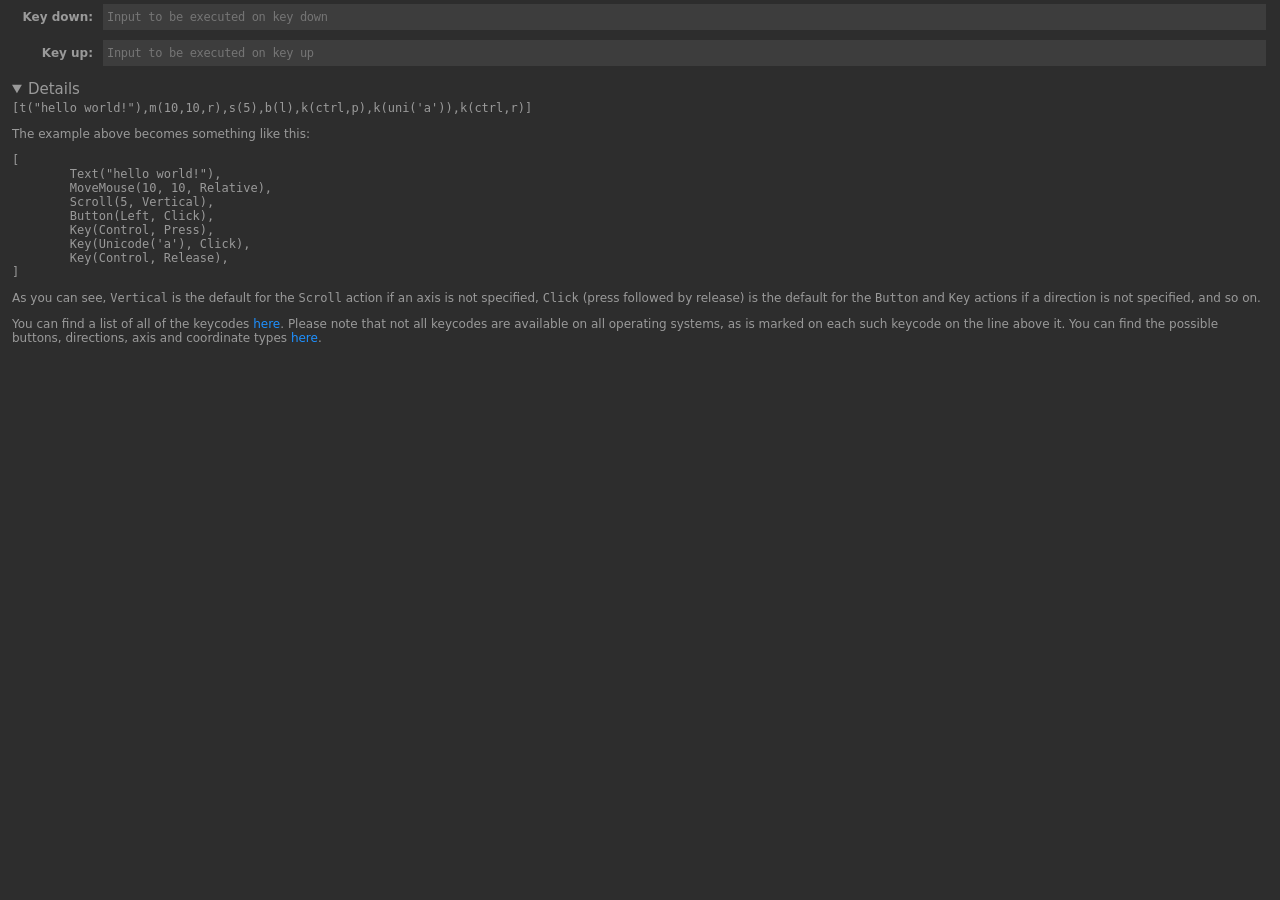
==== commit 7d677236: "new changes after omarchy update" ====
--- a/opendeck/.config/opendeck/plugins/com.amansprojects.starterpack.sdPlugin/propertyInspector/inputSimulation.html
+++ b/opendeck/.config/opendeck/plugins/com.amansprojects.starterpack.sdPlugin/propertyInspector/inputSimulation.html
@@ -18,6 +18,18 @@
 				down.value = inActionInfo.payload.settings.down ?? "";
 				const up = document.getElementById("up");
 				up.value = inActionInfo.payload.settings.up ?? "";
+				const anticlockwise = document.getElementById("anticlockwise");
+				anticlockwise.value = inActionInfo.payload.settings.anticlockwise ?? "";
+				const clockwise = document.getElementById("clockwise");
+				clockwise.value = inActionInfo.payload.settings.clockwise ?? "";
+
+				if (inActionInfo.payload.controller == "Encoder") {
+					document.getElementById("encoder").style.display = "block";
+					document.getElementById("down-label").innerText = "Dial down";
+					document.getElementById("up-label").innerText = "Dial up";
+					down.placeholder = down.placeholder.replace("key", "dial");
+					up.placeholder = up.placeholder.replace("key", "dial");
+				}
 
 				update = () => {
 					websocket.send(JSON.stringify({
@@ -26,6 +38,8 @@
 						payload: {
 							down: down.value,
 							up: up.value,
+							anticlockwise: anticlockwise.value,
+							clockwise: clockwise.value,
 						},
 					}));
 				};
@@ -34,17 +48,23 @@
 		<link rel="stylesheet" href="sdpi.css" />
 	</head>
 	<body>
-		<div type="textarea" class="sdpi-item">
-			<div class="sdpi-item-label">Key down</div>
-			<span class="sdpi-item-value textarea">
-				<textarea oninput="update();" id="down" style="font-family: monospace" placeholder="Input to be executed on key down"></textarea>
-			</span>
+		<div class="sdpi-item">
+			<div class="sdpi-item-label" id="down-label">Key down</div>
+			<input id="down" oninput="update();" class="sdpi-item-value" style="font-family: monospace" placeholder="Input to be executed on key down" />
 		</div>
-		<div type="textarea" class="sdpi-item">
-			<div class="sdpi-item-label">Key up</div>
-			<span class="sdpi-item-value textarea">
-				<textarea oninput="update();" id="up" style="font-family: monospace" placeholder="Input to be executed on key up"></textarea>
-			</span>
+		<div class="sdpi-item">
+			<div class="sdpi-item-label" id="up-label">Key up</div>
+			<input id="up" oninput="update();" class="sdpi-item-value" style="font-family: monospace" placeholder="Input to be executed on key up" />
+		</div>
+		<div id="encoder" style="display: none">
+			<div class="sdpi-item">
+				<div class="sdpi-item-label">Dial rotate anticlockwise</div>
+				<input id="anticlockwise" oninput="update();" class="sdpi-item-value" style="font-family: monospace" placeholder="Input to be executed on dial rotate anticlockwise" />
+			</div>
+			<div class="sdpi-item">
+				<div class="sdpi-item-label">Dial rotate clockwise</div>
+				<input id="clockwise" oninput="update();" class="sdpi-item-value" style="font-family: monospace" placeholder="Input to be executed on dial rotate clockwise" />
+			</div>
 		</div>
 		<details open>
 			<summary style="margin-bottom: 0.25rem; font-size: 1.25rem">Details</summary>
--- a/opendeck/.config/opendeck/plugins/com.amansprojects.starterpack.sdPlugin/propertyInspector/sdpi.css
+++ b/opendeck/.config/opendeck/plugins/com.amansprojects.starterpack.sdPlugin/propertyInspector/sdpi.css
@@ -343,7 +343,6 @@
 	min-height: 30px;
 	align-items: first baseline;
 	margin-top: 2px;
-	max-width: 344px;
 	-webkit-user-drag: none;
 }
 
